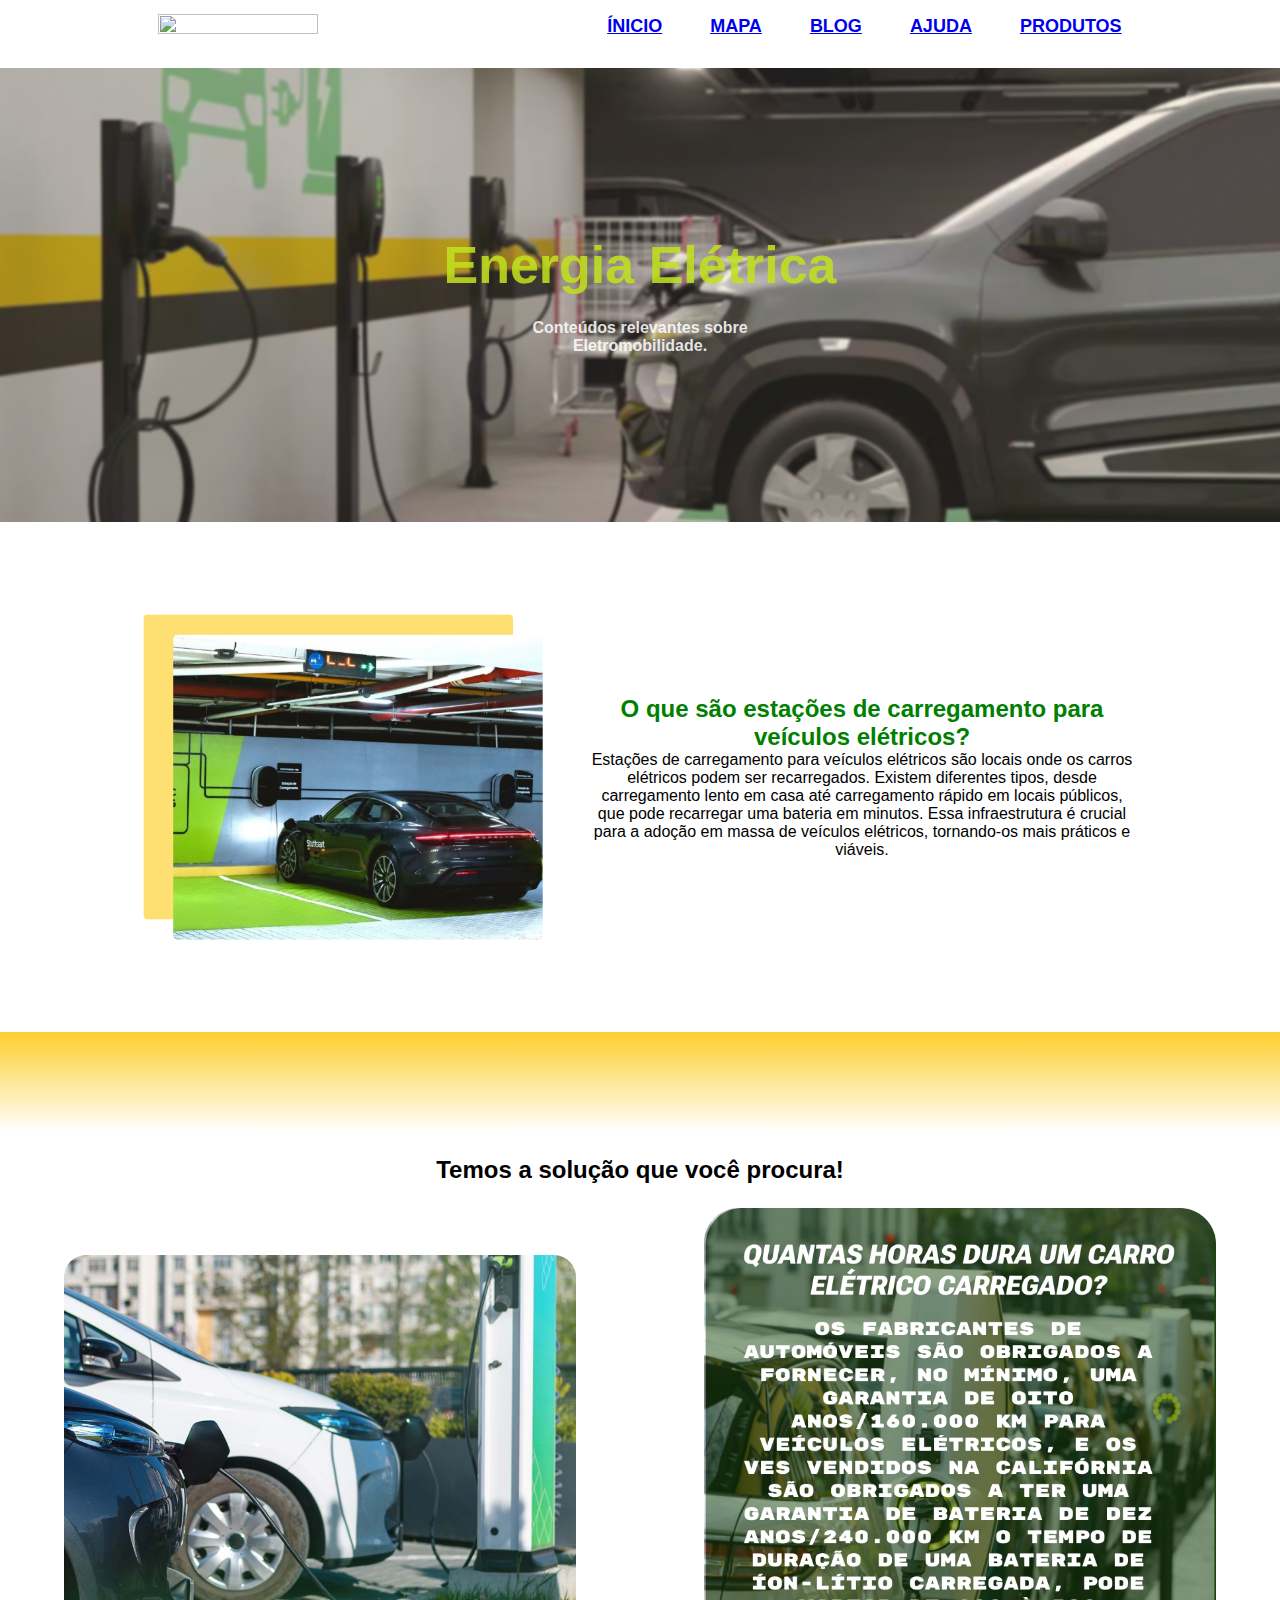
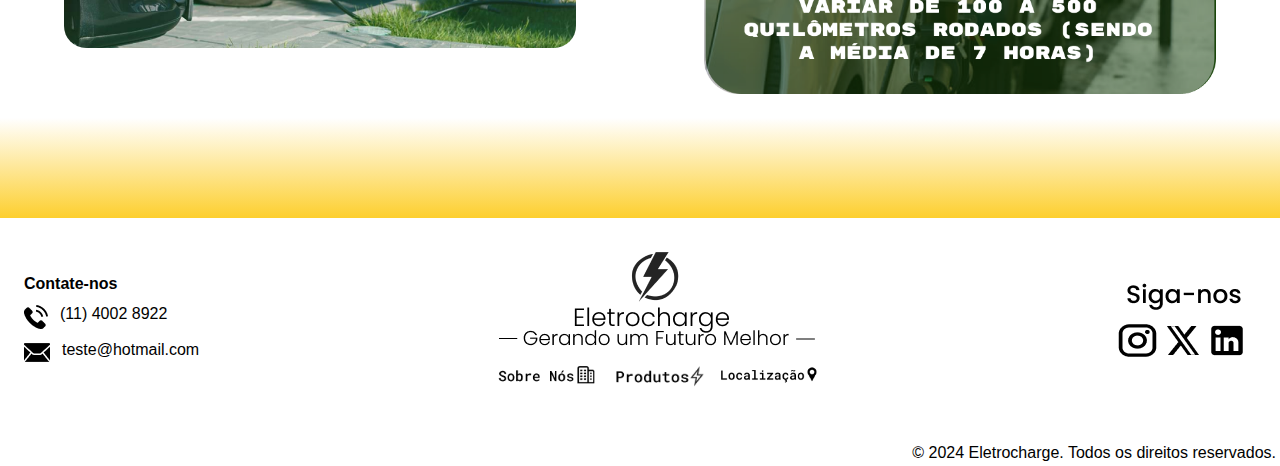
==== facul1sem/index.html @ 925acded "em processo de terminar o Ajuda.html o Produtos.html e outros detalhes de links" ====
<!doctype html>
<html lang="en">
  <head>
    <meta charset="UTF-8" />
    <meta name="viewport" content="width=device-width, initial-scale=1.0" />
    <link rel="stylesheet" href="normalize.css" />
    <link rel="stylesheet" href="styles.css" />
    <title>Document</title>
  </head>
  <body>
    <header class="main-header">
      <nav>
        <img
          src="https://upload.wikimedia.org/wikipedia/commons/thumb/3/3d/Square%2C_Inc._logo.svg/1024px-Square%2C_Inc._logo.svg.png"
          alt=""
        />
        <ul class="main-ul">
          <li><a href="index.html">Ínicio</a></li>
          <li><a href="mapa.html">Mapa</a></li>
          <li><a href="blog.html">Blog</a></li>
          <li><a href="Ajuda.html">Ajuda</a></li>
          <li><a href="Produtos.html">Produtos</a></li>
        </ul>
      </nav>
    </header>
    <main>
      <section class="car-section">
        <p>Energia Elétrica</p>
        <span>
          Conteúdos relevantes sobre <br>
          Eletromobilidade.
        </span>
      </section>
      <section class="moto-section">
        <img src="assets/carro-2.png" alt="" />
        <div style="text-align: center">
          <h2>O que são estações de carregamento para veículos elétricos?</h2>
          <p>
            Estações de carregamento para veículos elétricos são locais onde os carros elétricos podem ser recarregados. Existem diferentes tipos, desde carregamento lento em casa até carregamento rápido em locais públicos, que pode recarregar uma bateria em minutos. Essa infraestrutura é crucial para a adoção em massa de veículos elétricos, tornando-os mais práticos e viáveis.
          </p>
        </div>
      </section>
    </main>
    <section class="gradient-section">
      <div class="gradient-1"></div>
      <p>Temos a solução que você procura!</p>
      <div class="container-imgs">
        <img src="assets/car-3.png" alt="" />
        <img src="assets/table.png" alt="" />
      </div>
      <div class="gradient-2"></div>
    </section>
    
    <footer>
      <div class="contact">
        <p style="font-weight: bold">Contate-nos</p>
        <div class="flex-row">
          <img src="assets/cel.png" alt="" />
          <p>(11) 4002 8922</p>
        </div>
        <div class="flex-row">
          <img src="assets/email.png" />
          <p>teste@hotmail.com</p>
        </div>
      </div>
      <div class="about">
        <img src="assets/logo-footer.png" alt="" />
        <div class="flex-row">
          <img src="assets/about-us.png" alt="" />
          <img src="assets/products.png" alt="" />
          <img src="assets/localization.png" alt="" />
        </div>
      </div>
      <div>
        <img src="assets/socials.png" alt="" />
      </div>
    </footer>
    <div style="clear: both; text-align: right; margin-top: 20px; padding: 4px">
      <!-- Substitua 'Sua Empresa' pelo nome da sua empresa -->
      <p>&copy; 2024 Eletrocharge. Todos os direitos reservados.</p>
    </div>
  </body>
</html>
---- facul1sem/styles.css ----
header {
  background-color: white;

  position: fixed;
  top: 0;
  left: 0;
  right: 0;
}

.main-header nav {
  display: flex;
  flex-direction: row;

  justify-content: space-around;
  align-items: center;
  padding: 14px;
}

.main-header img {
  width: 160px;
  height: 100%;
}

.main-ul {
  display: flex;
  flex-direction: row;
  gap: 48px;
}

.main-ul li {
  text-decoration: none;
  list-style-type: none;

  font-size: 18px;
  font-weight: 600;

  text-transform: uppercase;
  color: black;
}

section {
  margin-top: 68px;
}

.car-section {
  background-image: url('assets/carro.png');
  background-size: cover;
  background-repeat: no-repeat;
  background-position: 100%;

  width: 100%;
  height: 454px;
  text-align: center;

  display: flex;
  flex-direction: column;
  justify-content: center;
  gap: 24px;
  padding: 0 24px;
}

.car-section p {
  font-size: 52px;

  font-weight: bold;
  color: #c1e11ddd;
}

.car-section span {
  font-weight: bold;
  color: #ffffffdd;
}

.moto-section {
  padding: 24px;

  display: flex;
  flex-direction: row;
  align-items: center;
  justify-content: center;

  gap: 44px;
}

.moto-section h2 {
  color: green;
  font-weight: bold;
}

.moto-section img {
  width: 400px;
}

.moto-section div {
  width: 550px;
}

footer {
  display: flex;
  padding: 24px;

  flex-direction: row;
  justify-content: space-between;
  align-items: center;
}

.contact {
  display: flex;
  flex-direction: column;
  gap: 12px;
}

.about {
  display: flex;
  flex-direction: column;

  align-items: center;
  gap: 20px;
}

.about div img {
  width: 100px;
  height: 100%;
}

.flex-row {
  display: flex;
  flex-direction: row;

  gap: 12px;
}

.gradient-1 {
  height: 100px;
  width: 100%;
  background-image: linear-gradient(#fdcf2e, white);
}

.gradient-2 {
  height: 100px;
  width: 100%;
  background-image: linear-gradient(white, #fdcf2e);
}

.gradient-section {
  display: flex;
  flex-direction: column;
  align-items: center;
  gap: 24px;
}

.container-imgs {
  display: flex;
  flex-direction: row;
  align-items: center;
  justify-content: space-around;
}

.gradient-section p {
  font-size: 24px;
  font-weight: bold;
}

.gradient-section img {
  width: 40%;
  border-radius: 22px;
}

.fundomapa{
  background-color: #fdcf2e;
  padding: 50px;
  height: 610px;
  
}

.fundomapa img{
  display: block;
  margin-left: auto;
  margin-right: auto;
  width: 70%;
  padding: 5px;

}

/* css produtos linhas de codigo abaixo */

.h1produtos{
  text-align: center;
  text-shadow: 2px 2px 5px rgb(0, 0, 0);
}

hr.style-four {
  height: 12px;
  border: 0;
  box-shadow: inset 0 12px 12px -12px rgba(0, 0, 0, 2);
}

.grid-container {
  display: grid;
  justify-content: space-evenly;
  grid-template-columns: auto auto auto auto;
}

.card {
  background-color: orange;
  box-shadow: 0 4px 8px 0 rgba(0, 0, 0, 2);
  transition: 0.3s;
  border-radius: 5px;
  max-width: 300px;
  margin: auto;
  text-align: center;
  font-family: arial;
  justify-content: space-between;
}

.price {
  color: grey;
  font-size: 22px;
}

.card button {
  border: none;
  outline: 0;
  padding: 12px;
  color: white;
  background-color: #000;
  text-align: center;
  cursor: pointer;
  width: 100%;
  font-size: 18px;
}

.card button:hover {
  opacity: 0.7;
}

/* css Formulario */

@import url(https://fonts.googleapis.com/css?family=Montserrat:400,700);

.bodyform { background-color: #fdcf2e;
  display:flex;
  justify-content: left;
  max-width:auto;
  margin:50px auto;
  height: 750px;
 }

.imgajuda{
  display: flex;
  justify-content: right;
  
}



.feedback-input {
  color:white;
  font-family: Helvetica, Arial, sans-serif;
  font-weight:500;
  font-size: 18px;
  border-radius: 5px;
  line-height: 22px;
  background-color: white;
  border:2px solid #CC6666;
  transition: all 0.3s;
  padding: 20px;
  margin-bottom: 15px;
  width:100%;
  box-sizing: border-box;
  outline:0;
}

.feedback-input:focus { border:4px solid #CC4949; }

textarea {
  height: 150px;
  line-height: 150%;
  resize:vertical;
}

[type="submit"] {
  font-family: 'Montserrat', Arial, Helvetica, sans-serif;
  width: 100%;
  background:orange;
  border-radius:5px;
  border:0;
  cursor:pointer;
  color:rgb(0, 0, 0);
  font-size:24px;
  padding-top:10px;
  padding-bottom:10px;
  transition: all 0.3s;
  margin-top:-4px;
  font-weight:700;
}
[type="submit"]:hover { background:#CC4949; }
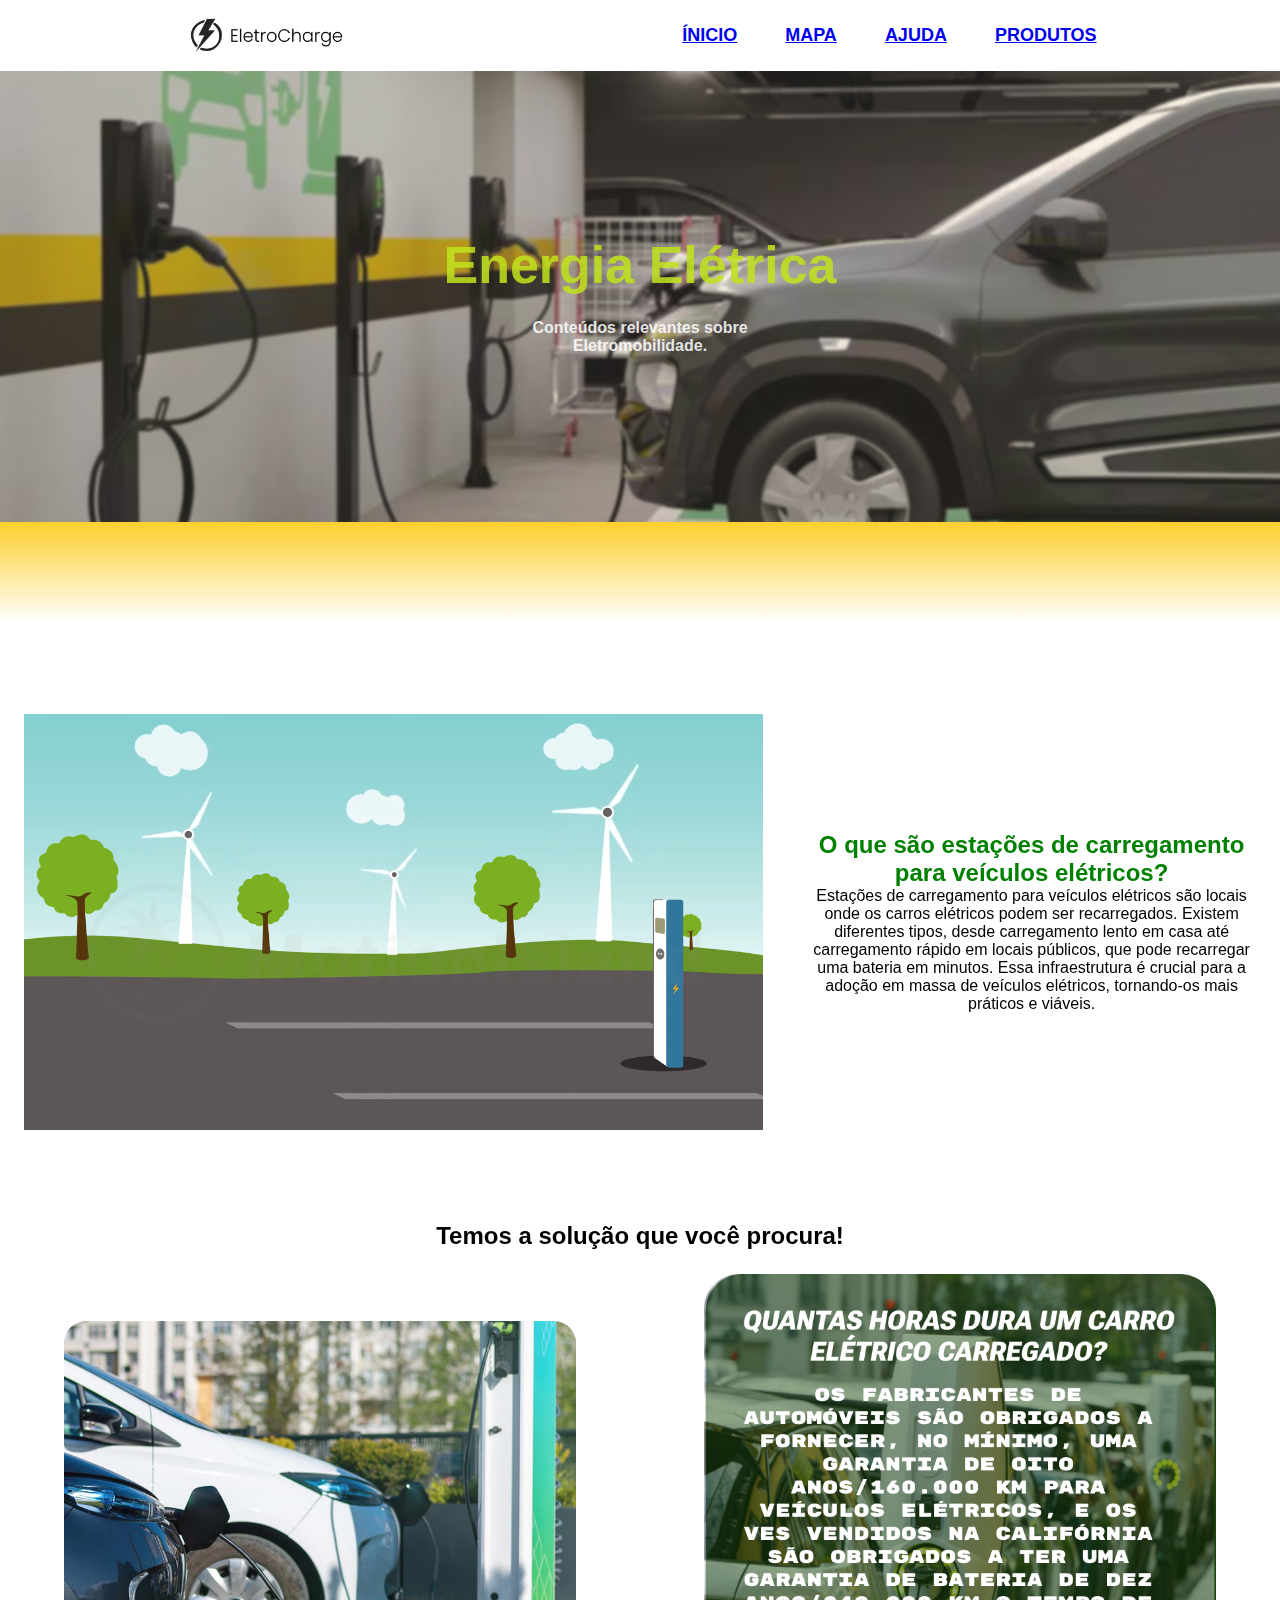
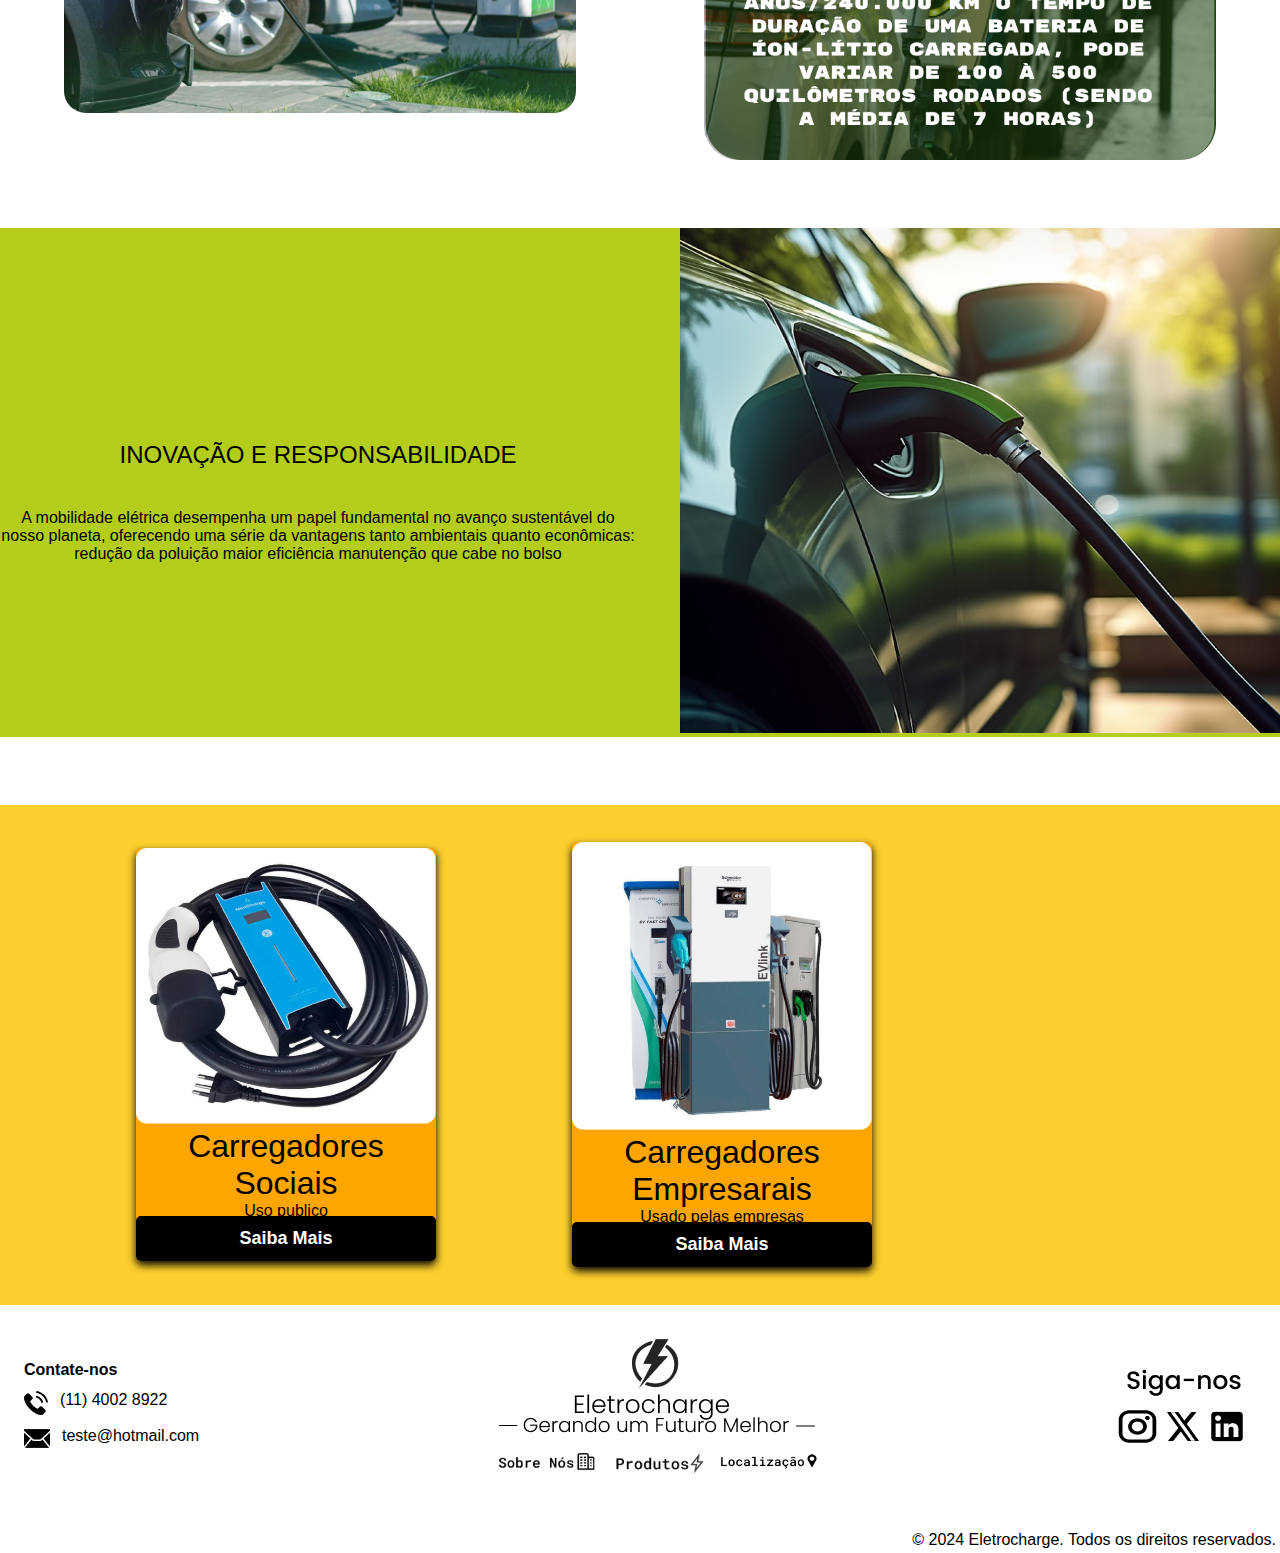
==== commit 6b1cf14e: "..." ====
--- a/facul1sem/index.html
+++ b/facul1sem/index.html
@@ -5,19 +5,18 @@
     <meta name="viewport" content="width=device-width, initial-scale=1.0" />
     <link rel="stylesheet" href="normalize.css" />
     <link rel="stylesheet" href="styles.css" />
-    <title>Document</title>
+    <title>Eletrocharge</title>
   </head>
   <body>
     <header class="main-header">
       <nav>
         <img
-          src="https://upload.wikimedia.org/wikipedia/commons/thumb/3/3d/Square%2C_Inc._logo.svg/1024px-Square%2C_Inc._logo.svg.png"
+          src="assets/Logo.png"
           alt=""
         />
         <ul class="main-ul">
           <li><a href="index.html">Ínicio</a></li>
           <li><a href="mapa.html">Mapa</a></li>
-          <li><a href="blog.html">Blog</a></li>
           <li><a href="Ajuda.html">Ajuda</a></li>
           <li><a href="Produtos.html">Produtos</a></li>
         </ul>
@@ -31,8 +30,11 @@
           Eletromobilidade.
         </span>
       </section>
+      <div class="gradient-1"></div>
       <section class="moto-section">
-        <img src="assets/carro-2.png" alt="" />
+        <video width="60%" height="100%" autoplay loop muted>
+          <source src="assets/animatedcarcharging.mp4" type="video/mp4" />
+        </video>
         <div style="text-align: center">
           <h2>O que são estações de carregamento para veículos elétricos?</h2>
           <p>
@@ -42,15 +44,45 @@
       </section>
     </main>
     <section class="gradient-section">
-      <div class="gradient-1"></div>
+      
       <p>Temos a solução que você procura!</p>
       <div class="container-imgs">
         <img src="assets/car-3.png" alt="" />
         <img src="assets/table.png" alt="" />
       </div>
-      <div class="gradient-2"></div>
+ 
     </section>
-    
+      <section class="inov-section">
+      <div  style="text-align: center;">
+        <h2 style="padding: 40px;">
+          INOVAÇÃO E RESPONSABILIDADE
+        </h2>
+        <p>
+          A mobilidade elétrica desempenha um papel fundamental no avanço sustentável do nosso planeta, oferecendo uma série da vantagens tanto ambientais quanto econômicas: redução da poluição maior eficiência manutenção que cabe no bolso
+        </p>
+      </div>
+      <div>
+        <img src="assets/reabastecendo.png" alt="">
+      </div>
+    </section>
+    <section class="grid-container" style="background-color: #fdcf2e; height: 500px;">
+      <div class="card">
+        <img src="assets/carregadorsocial.png" alt="Denim Jeans" style="width:100%">
+        <h1>Carregadores <br> Sociais</h1>
+        <p>Uso publico</p>
+        <form>
+          <button type="submit" formaction="Produtos.html">Saiba Mais</button>
+       </form>
+      </div>
+      <div class="card">
+        <img src="assets/carregadorempresarial.png" alt="Denim Jeans" style="width:100%">
+        <h1>Carregadores <br> Empresarais</h1>
+        <p>Usado pelas empresas</p>
+        <form>
+          <button type="submit" formaction="Produtos.html">Saiba Mais</button>
+       </form>
+    </div>
+  </section>
     <footer>
       <div class="contact">
         <p style="font-weight: bold">Contate-nos</p>
--- a/facul1sem/styles.css
+++ b/facul1sem/styles.css
@@ -94,6 +94,25 @@
 .moto-section div {
   width: 550px;
 }
+
+
+.inov-section {
+  background: #B4CD1A;
+  display: flex;
+  flex-direction: row;
+  align-items: center;
+  justify-content: center;
+
+  gap: 44px;
+}
+
+.inov-section img{
+  justify-content: right;
+  width: 600px;
+
+}
+
+
 
 footer {
   display: flex;
@@ -183,6 +202,12 @@
 }
 
 /* css produtos linhas de codigo abaixo */
+
+.fundoprod{
+  background-color: #fdcf2e;
+  padding: 50px;
+  
+}
 
 .h1produtos{
   text-align: center;
@@ -294,4 +319,7 @@
   margin-top:-4px;
   font-weight:700;
 }
-[type="submit"]:hover { background:#CC4949; }+[type="submit"]:hover { background:#CC4949; }
+
+/* css produto isolado */
+
